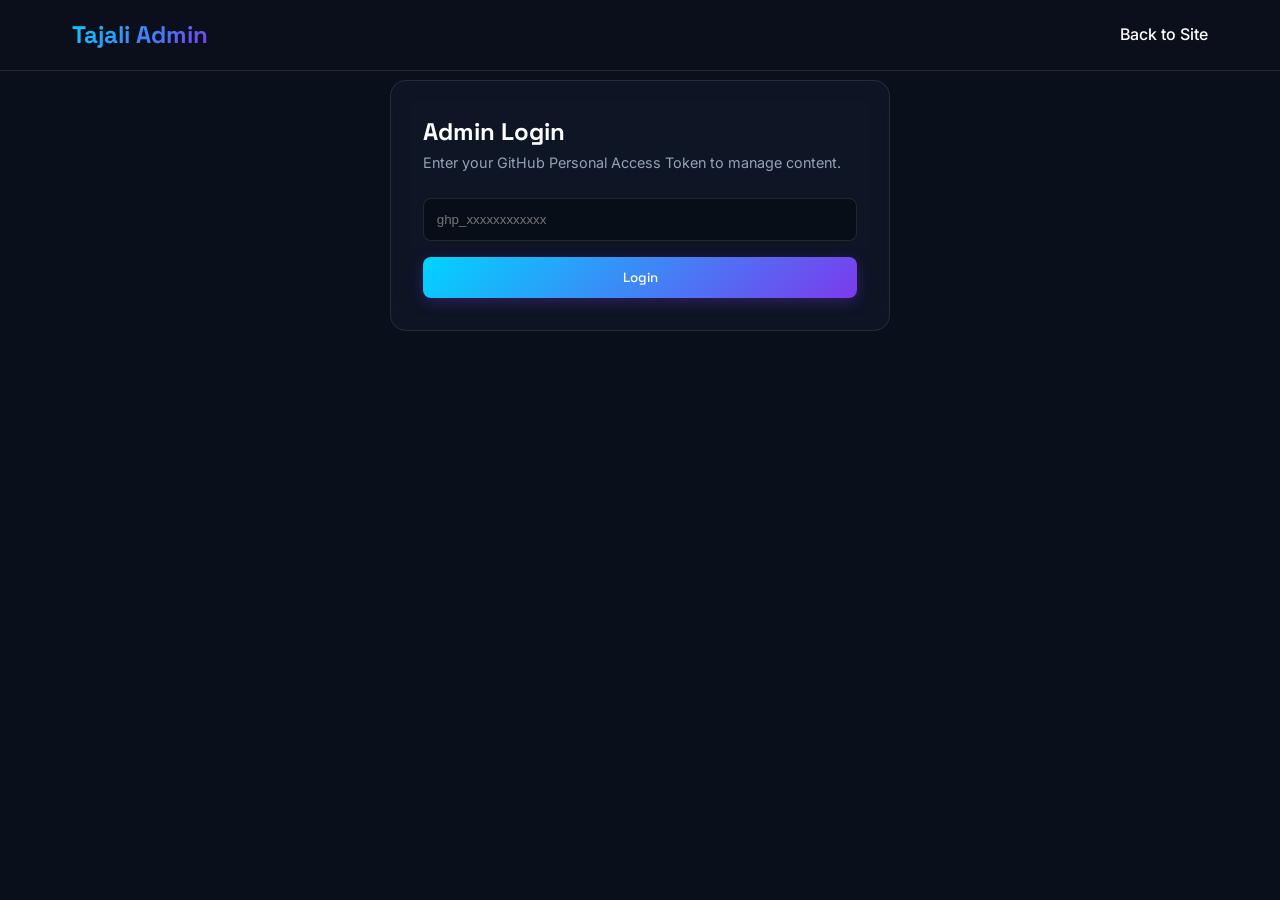
==== admin.html @ 259b3aae "Initial commit: Blueprint web portofolio advance" ====
<!DOCTYPE html>
<html lang="en">
<head>
    <meta charset="UTF-8">
    <meta name="viewport" content="width=device-width, initial-scale=1.0">
    <title>Admin Dashboard | Tajali</title>
    <link rel="stylesheet" href="css/style.css">
    <link rel="stylesheet" href="css/admin.css">
</head>
<body>
    <header>
        <nav class="navbar container">
            <div class="logo">Tajali Admin</div>
            <button class="menu-btn" id="logoutBtn" style="display: none; background:var(--accent-purple); padding:5px 10px; border-radius:5px; font-size:1rem;">Logout</button>
            <ul class="nav-links">
                <li><a href="index.html">Back to Site</a></li>
            </ul>
        </nav>
    </header>

    <main class="page-top-padding container">
        
        <!-- Login Section -->
        <section id="loginSection" class="glass-panel" style="max-width: 500px; margin: 5rem auto; padding: 2rem;">
            <h2>Admin Login</h2>
            <p style="margin-bottom: 1.5rem; color:var(--text-secondary); font-size:0.9rem;">Enter your GitHub Personal Access Token to manage content.</p>
            <div class="form-group">
                <input type="password" id="ghTokenInput" class="form-control" placeholder="ghp_xxxxxxxxxxxx">
            </div>
            <button id="loginSubmitBtn" class="btn btn-primary" style="width: 100%;">Login</button>
            <div id="loginError" style="color: #ef4444; margin-top: 1rem; display: none;">Invalid token or network error.</div>
        </section>

        <!-- Admin Dashboard (Hidden by default) -->
        <section id="dashboardSection" style="display: none;">
            <div class="admin-header">
                <h1 class="section-title" style="text-align:left; margin-bottom: 1rem;">Content Manager</h1>
                <button id="addNewBtn" class="btn btn-primary">+ Add New</button>
            </div>

            <div class="tabs">
                <button class="tab-btn active" data-target="projects">Projects</button>
                <button class="tab-btn" data-target="experience">Experience</button>
                <button class="tab-btn" data-target="achievements">Prestasi</button>
                <button class="tab-btn" data-target="certificates">Certificates</button>
            </div>

            <div class="tab-content" id="tableContainer">
                <!-- Table rendered by JS -->
                <div class="loading-spinner">Loading data from GitHub...</div>
            </div>
        </section>
    </main>

    <!-- CRUD Form Modal -->
    <div class="modal-overlay" id="crudModal">
        <div class="modal-content crud-modal-content">
            <button class="modal-close" id="closeCrudModal">&times;</button>
            <h2 id="modalFormTitle" style="margin-bottom: 1rem;">Add/Edit</h2>
            <form id="crudForm">
                <div id="dynamicFormFields">
                    <!-- Fields injected by JS based on active tab -->
                </div>
                <div style="display: flex; justify-content: flex-end; gap: 1rem; margin-top: 2rem;">
                    <button type="button" class="btn btn-outline" id="cancelCrudBtn">Cancel</button>
                    <button type="submit" class="btn btn-primary" id="saveCrudBtn">Save Changes</button>
                </div>
            </form>
        </div>
    </div>

    <!-- Scripts -->
    <script src="js/github-api.js"></script>
    <script src="js/admin.js"></script>
</body>
</html>
---- css/style.css ----
@import url('https://fonts.googleapis.com/css2?family=Inter:wght@300;400;500;600&family=Space+Grotesk:wght@500;700&display=swap');

:root {
    /* Colors */
    --bg-dark: #0a0f1c;
    --bg-card: rgba(18, 25, 43, 0.6);
    --bg-card-hover: rgba(28, 38, 65, 0.8);
    --accent-blue: #00d4ff;
    --accent-purple: #7c3aed;
    --text-primary: #ffffff;
    --text-secondary: #94a3b8;
    --border-color: rgba(255, 255, 255, 0.1);
    
    /* Gradients */
    --gradient-primary: linear-gradient(135deg, var(--accent-blue), var(--accent-purple));
    
    /* Typography */
    --font-heading: 'Space Grotesk', sans-serif;
    --font-body: 'Inter', sans-serif;
    
    /* Spacing */
    --space-sm: 0.5rem;
    --space-md: 1rem;
    --space-lg: 2rem;
    --space-xl: 4rem;
    
    /* Transitions */
    --transition-fast: 0.2s ease;
    --transition-normal: 0.3s ease;
}

* {
    margin: 0;
    padding: 0;
    box-sizing: border-box;
}

body {
    font-family: var(--font-body);
    background-color: var(--bg-dark);
    color: var(--text-primary);
    line-height: 1.6;
    overflow-x: hidden;
}

h1, h2, h3, h4, h5, h6 {
    font-family: var(--font-heading);
    color: var(--text-primary);
}

a {
    color: var(--accent-blue);
    text-decoration: none;
    transition: color var(--transition-fast);
}

a:hover {
    color: var(--accent-purple);
}

/* Glassmorphism Classes */
.glass-panel {
    background: var(--bg-card);
    backdrop-filter: blur(12px);
    -webkit-backdrop-filter: blur(12px);
    border: 1px solid var(--border-color);
    border-radius: 16px;
}

/* Base Layout */
.container {
    max-width: 1200px;
    margin: 0 auto;
    padding: 0 var(--space-lg);
}

/* Navbar */
header {
    position: fixed;
    top: 0;
    left: 0;
    width: 100%;
    z-index: 1000;
    background: rgba(10, 15, 28, 0.8);
    backdrop-filter: blur(10px);
    border-bottom: 1px solid var(--border-color);
}

.navbar {
    display: flex;
    justify-content: space-between;
    align-items: center;
    height: 70px;
}

.logo {
    font-family: var(--font-heading);
    font-size: 1.5rem;
    font-weight: 700;
    background: var(--gradient-primary);
    -webkit-background-clip: text;
    -webkit-text-fill-color: transparent;
}

.nav-links {
    display: flex;
    list-style: none;
    gap: var(--space-lg);
}

.nav-links a {
    color: var(--text-primary);
    font-weight: 500;
}

.nav-links a.active {
    color: var(--accent-blue);
}

/* Buttons */
.btn {
    display: inline-block;
    padding: 0.75rem 1.5rem;
    border-radius: 8px;
    font-family: var(--font-heading);
    font-weight: 500;
    cursor: pointer;
    transition: all var(--transition-normal);
    border: none;
    outline: none;
}

.btn-primary {
    background: var(--gradient-primary);
    color: white;
    box-shadow: 0 4px 15px rgba(124, 58, 237, 0.3);
}

.btn-primary:hover {
    box-shadow: 0 6px 20px rgba(0, 212, 255, 0.4);
    transform: translateY(-2px);
    color: white;
}

.btn-outline {
    background: transparent;
    border: 1px solid var(--accent-blue);
    color: var(--accent-blue);
}

.btn-outline:hover {
    background: rgba(0, 212, 255, 0.1);
    color: var(--accent-blue);
}

/* Modal Popup */
.modal-overlay {
    position: fixed;
    top: 0;
    left: 0;
    width: 100%;
    height: 100%;
    background: rgba(0, 0, 0, 0.8);
    backdrop-filter: blur(5px);
    z-index: 2000;
    display: flex;
    justify-content: center;
    align-items: center;
    opacity: 0;
    visibility: hidden;
    transition: all var(--transition-normal);
}

.modal-overlay.active {
    opacity: 1;
    visibility: visible;
}

.modal-content {
    background: var(--bg-card);
    border: 1px solid var(--border-color);
    border-radius: 16px;
    width: 90%;
    max-width: 900px;
    max-height: 90vh;
    overflow-y: auto;
    position: relative;
    transform: translateY(20px);
    transition: transform var(--transition-normal);
}

.modal-overlay.active .modal-content {
    transform: translateY(0);
}

.modal-close {
    position: absolute;
    top: 1rem;
    right: 1rem;
    background: transparent;
    border: none;
    color: var(--text-primary);
    font-size: 1.5rem;
    cursor: pointer;
    z-index: 10;
}

/* Background canvas */
#webgl-container {
    position: fixed;
    top: 0;
    left: 0;
    width: 100%;
    height: 100%;
    z-index: -1;
}

/* Utility constraints */
section {
    padding: 6rem 0;
}

.section-title {
    font-size: 2.5rem;
    margin-bottom: 3rem;
    text-align: center;
    background: var(--gradient-primary);
    -webkit-background-clip: text;
    -webkit-text-fill-color: transparent;
}

/* Responsive Navbar */
.menu-btn {
    display: none;
    cursor: pointer;
    background: none;
    border: none;
    color: white;
    font-size: 1.5rem;
}

@media (max-width: 768px) {
    .menu-btn {
        display: block;
    }
    
    .nav-links {
        position: fixed;
        top: 70px;
        left: -100%;
        width: 100%;
        height: calc(100vh - 70px);
        background: var(--bg-dark);
        flex-direction: column;
        align-items: center;
        justify-content: center;
        transition: left 0.3s ease;
    }
    
    .nav-links.active {
        left: 0;
    }
}
---- css/admin.css ----
.admin-header {
    display: flex;
    justify-content: space-between;
    align-items: center;
    margin-bottom: 2rem;
}

.tabs {
    display: flex;
    gap: 1rem;
    border-bottom: 1px solid var(--border-color);
    margin-bottom: 2rem;
}

.tab-btn {
    background: transparent;
    border: none;
    color: var(--text-secondary);
    padding: 1rem 2rem;
    font-size: 1.1rem;
    cursor: pointer;
    position: relative;
    font-family: var(--font-heading);
}

.tab-btn.active {
    color: var(--accent-blue);
}

.tab-btn.active::after {
    content: '';
    position: absolute;
    bottom: -1px;
    left: 0;
    width: 100%;
    height: 2px;
    background: var(--accent-blue);
}

/* Data Table */
.data-table {
    width: 100%;
    border-collapse: collapse;
    background: var(--bg-card);
    border-radius: 8px;
    overflow: hidden;
}

.data-table th, .data-table td {
    padding: 1rem;
    text-align: left;
    border-bottom: 1px solid var(--border-color);
}

.data-table th {
    background: rgba(0,0,0,0.3);
    color: var(--accent-purple);
    font-weight: 600;
}

.data-table tr:hover {
    background: rgba(255,255,255,0.02);
}

.action-btns {
    display: flex;
    gap: 0.5rem;
}

.btn-sm {
    padding: 0.3rem 0.8rem;
    font-size: 0.8rem;
    border-radius: 4px;
    border: none;
    cursor: pointer;
}

.btn-edit {
    background: var(--accent-blue);
    color: var(--bg-dark);
}

.btn-delete {
    background: #ef4444;
    color: white;
}

/* Form Styles */
.form-group {
    margin-bottom: 1rem;
}

.form-group label {
    display: block;
    margin-bottom: 0.5rem;
    color: var(--text-secondary);
    font-size: 0.9rem;
}

.form-control {
    width: 100%;
    padding: 0.8rem;
    border-radius: 8px;
    background: rgba(0,0,0,0.3);
    border: 1px solid var(--border-color);
    color: var(--text-primary);
}

.form-control:focus {
    outline: none;
    border-color: var(--accent-blue);
}

textarea.form-control {
    resize: vertical;
    min-height: 100px;
}

.crud-modal-content {
    background: var(--bg-dark);
    padding: 2rem;
}

.loading-spinner {
    text-align: center;
    padding: 3rem;
    color: var(--accent-blue);
}
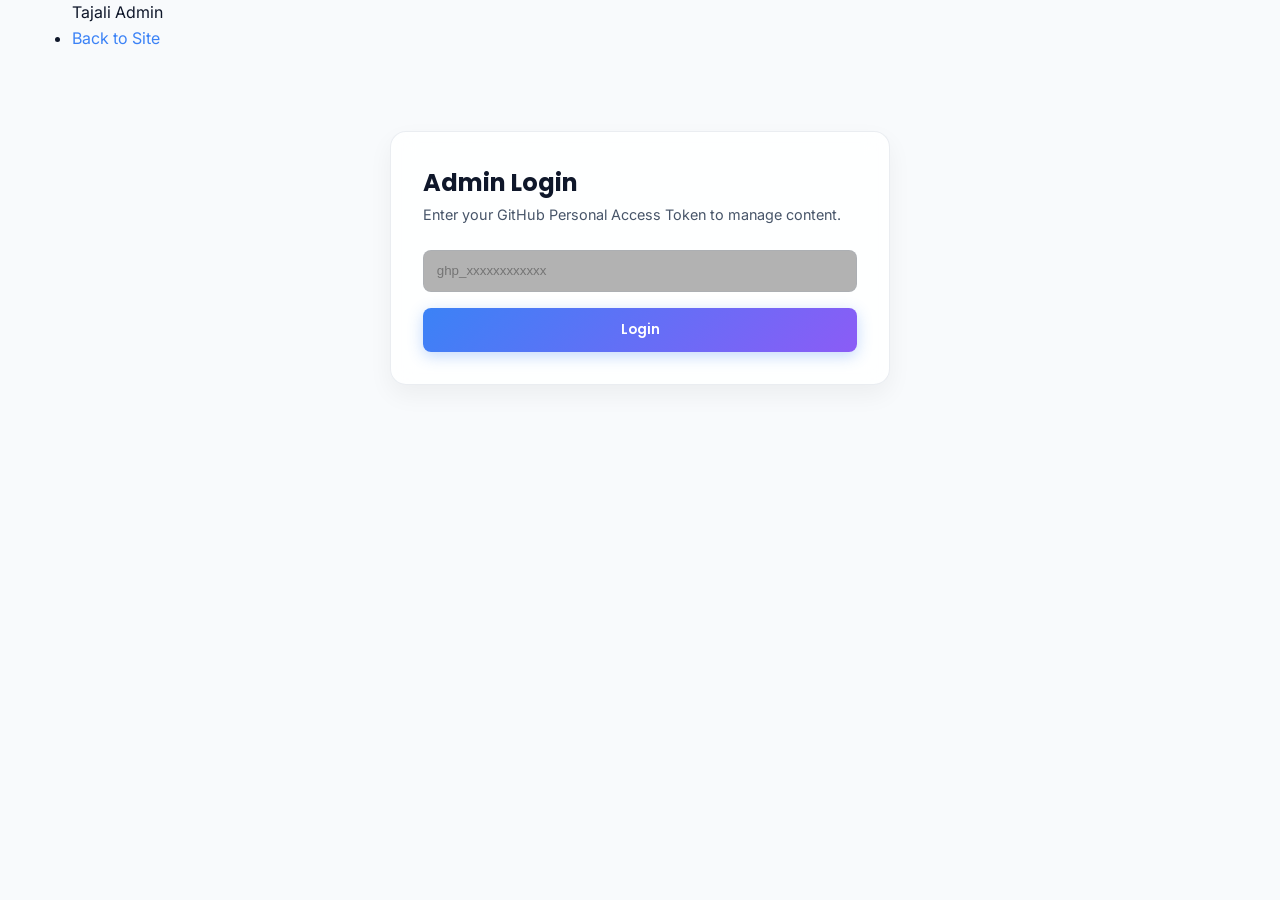
==== commit 184c2a85: "Fix merge" ====
--- a/admin.html
+++ b/admin.html
@@ -41,6 +41,7 @@
             <div class="tabs">
                 <button class="tab-btn active" data-target="projects">Projects</button>
                 <button class="tab-btn" data-target="experience">Experience</button>
+                <button class="tab-btn" data-target="education">Education</button>
                 <button class="tab-btn" data-target="achievements">Prestasi</button>
                 <button class="tab-btn" data-target="certificates">Certificates</button>
             </div>
--- a/css/style.css
+++ b/css/style.css
@@ -1,21 +1,22 @@
-@import url('https://fonts.googleapis.com/css2?family=Inter:wght@300;400;500;600&family=Space+Grotesk:wght@500;700&display=swap');
+@import url('https://fonts.googleapis.com/css2?family=Inter:wght@300;400;500;600&family=Poppins:wght@500;600;700&display=swap');
 
 :root {
-    /* Colors */
-    --bg-dark: #0a0f1c;
-    --bg-card: rgba(18, 25, 43, 0.6);
-    --bg-card-hover: rgba(28, 38, 65, 0.8);
-    --accent-blue: #00d4ff;
-    --accent-purple: #7c3aed;
-    --text-primary: #ffffff;
-    --text-secondary: #94a3b8;
-    --border-color: rgba(255, 255, 255, 0.1);
+    /* Colors - Light Theme */
+    --bg-main: #f8fafc;
+    --bg-card: rgba(255, 255, 255, 0.85);
+    --bg-card-hover: rgba(255, 255, 255, 1);
+    --accent-blue: #3b82f6;
+    --accent-blue-hover: #2563eb;
+    --accent-purple: #8b5cf6;
+    --text-primary: #0f172a;
+    --text-secondary: #475569;
+    --border-color: rgba(148, 163, 184, 0.2);
     
     /* Gradients */
     --gradient-primary: linear-gradient(135deg, var(--accent-blue), var(--accent-purple));
     
     /* Typography */
-    --font-heading: 'Space Grotesk', sans-serif;
+    --font-heading: 'Poppins', sans-serif;
     --font-body: 'Inter', sans-serif;
     
     /* Spacing */
@@ -25,8 +26,11 @@
     --space-xl: 4rem;
     
     /* Transitions */
-    --transition-fast: 0.2s ease;
-    --transition-normal: 0.3s ease;
+    --transition-fast: 0.2s ease-in-out;
+    --transition-normal: 0.3s ease-in-out;
+    
+    /* Shadow */
+    --shadow-soft: 0 10px 25px rgba(0,0,0,0.05);
 }
 
 * {
@@ -37,15 +41,48 @@
 
 body {
     font-family: var(--font-body);
-    background-color: var(--bg-dark);
+    background-color: var(--bg-main);
     color: var(--text-primary);
     line-height: 1.6;
     overflow-x: hidden;
+    position: relative;
+    min-height: 100vh;
+}
+
+/* Background Soft Ornaments */
+.bg-ornament {
+    position: fixed;
+    border-radius: 50%;
+    filter: blur(80px);
+    z-index: -1;
+    opacity: 0.5;
+}
+
+.bg-ornament-1 {
+    top: -10%;
+    left: -10%;
+    width: 500px;
+    height: 500px;
+    background: var(--accent-blue);
+    opacity: 0.15;
+}
+
+.bg-ornament-2 {
+    bottom: -10%;
+    right: -10%;
+    width: 600px;
+    height: 600px;
+    background: var(--accent-purple);
+    opacity: 0.15;
 }
 
 h1, h2, h3, h4, h5, h6 {
     font-family: var(--font-heading);
     color: var(--text-primary);
+}
+
+p {
+    color: var(--text-secondary);
 }
 
 a {
@@ -55,16 +92,23 @@
 }
 
 a:hover {
-    color: var(--accent-purple);
-}
-
-/* Glassmorphism Classes */
+    color: var(--accent-blue-hover);
+}
+
+/* Glassmorphism/Card Classes */
 .glass-panel {
     background: var(--bg-card);
     backdrop-filter: blur(12px);
     -webkit-backdrop-filter: blur(12px);
     border: 1px solid var(--border-color);
     border-radius: 16px;
+    box-shadow: var(--shadow-soft);
+    transition: all var(--transition-normal);
+}
+
+.glass-panel:hover {
+    background: var(--bg-card-hover);
+    transform: translateY(-2px);
 }
 
 /* Base Layout */
@@ -74,83 +118,97 @@
     padding: 0 var(--space-lg);
 }
 
-/* Navbar */
-header {
+/* Floating Navbar */
+.floating-nav-container {
     position: fixed;
-    top: 0;
-    left: 0;
-    width: 100%;
+    top: 20px;
+    left: 50%;
+    transform: translateX(-50%);
     z-index: 1000;
-    background: rgba(10, 15, 28, 0.8);
-    backdrop-filter: blur(10px);
-    border-bottom: 1px solid var(--border-color);
-}
-
-.navbar {
+    pointer-events: none;
+}
+
+.floating-nav {
     display: flex;
-    justify-content: space-between;
     align-items: center;
-    height: 70px;
-}
-
-.logo {
-    font-family: var(--font-heading);
-    font-size: 1.5rem;
-    font-weight: 700;
-    background: var(--gradient-primary);
-    -webkit-background-clip: text;
-    -webkit-text-fill-color: transparent;
-}
-
-.nav-links {
+    gap: 0.25rem;
+    background: rgba(255, 255, 255, 0.8);
+    backdrop-filter: blur(12px);
+    -webkit-backdrop-filter: blur(12px);
+    border: 1px solid var(--border-color);
+    border-radius: 9999px;
+    padding: 0.5rem 0.75rem;
+    box-shadow: 0 1px 2px rgba(0,0,0,0.05);
+    pointer-events: auto;
+}
+
+.floating-nav a {
     display: flex;
-    list-style: none;
-    gap: var(--space-lg);
-}
-
-.nav-links a {
-    color: var(--text-primary);
+    align-items: center;
+    gap: 0.375rem;
+    padding: 0.375rem 0.75rem;
+    border-radius: 9999px;
+    font-size: 0.85rem;
     font-weight: 500;
-}
-
-.nav-links a.active {
-    color: var(--accent-blue);
+    transition: all var(--transition-fast);
+    color: var(--text-secondary);
+}
+
+.floating-nav a:hover {
+    color: var(--text-primary);
+}
+
+.floating-nav a.active {
+    background: var(--text-primary);
+    color: #ffffff;
+}
+
+.floating-nav a.active:hover {
+    color: #ffffff;
+}
+
+.floating-nav svg {
+    width: 16px;
+    height: 16px;
 }
 
 /* Buttons */
 .btn {
-    display: inline-block;
+    display: inline-flex;
+    align-items: center;
+    justify-content: center;
     padding: 0.75rem 1.5rem;
     border-radius: 8px;
     font-family: var(--font-heading);
-    font-weight: 500;
+    font-weight: 600;
     cursor: pointer;
     transition: all var(--transition-normal);
     border: none;
     outline: none;
+    gap: 0.5rem;
 }
 
 .btn-primary {
     background: var(--gradient-primary);
     color: white;
-    box-shadow: 0 4px 15px rgba(124, 58, 237, 0.3);
+    box-shadow: 0 4px 15px rgba(59, 130, 246, 0.3);
 }
 
 .btn-primary:hover {
-    box-shadow: 0 6px 20px rgba(0, 212, 255, 0.4);
+    box-shadow: 0 6px 20px rgba(59, 130, 246, 0.4);
     transform: translateY(-2px);
     color: white;
 }
 
 .btn-outline {
     background: transparent;
-    border: 1px solid var(--accent-blue);
+    border: 1.5px solid var(--accent-blue);
     color: var(--accent-blue);
 }
 
 .btn-outline:hover {
-    background: rgba(0, 212, 255, 0.1);
-    color: var(--accent-blue);
+    background: rgba(59, 130, 246, 0.05);
+    color: var(--accent-blue-hover);
 }
 
 /* Modal Popup */
@@ -160,7 +218,7 @@
     left: 0;
     width: 100%;
     height: 100%;
-    background: rgba(0, 0, 0, 0.8);
+    background: rgba(15, 23, 42, 0.4);
     backdrop-filter: blur(5px);
     z-index: 2000;
     display: flex;
@@ -177,7 +235,7 @@
 }
 
 .modal-content {
-    background: var(--bg-card);
+    background: var(--bg-main);
     border: 1px solid var(--border-color);
     border-radius: 16px;
     width: 90%;
@@ -187,6 +245,7 @@
     position: relative;
     transform: translateY(20px);
     transition: transform var(--transition-normal);
+    box-shadow: 0 25px 50px -12px rgba(0, 0, 0, 0.25);
 }
 
 .modal-overlay.active .modal-content {
@@ -196,23 +255,19 @@
 .modal-close {
     position: absolute;
     top: 1rem;
-    right: 1rem;
+    right: 1.5rem;
     background: transparent;
     border: none;
     color: var(--text-primary);
-    font-size: 1.5rem;
+    font-size: 2rem;
     cursor: pointer;
     z-index: 10;
-}
-
-/* Background canvas */
-#webgl-container {
-    position: fixed;
-    top: 0;
-    left: 0;
-    width: 100%;
-    height: 100%;
-    z-index: -1;
+    transition: transform 0.2s;
+}
+
+.modal-close:hover {
+    transform: scale(1.1);
+    color: var(--accent-blue);
 }
 
 /* Utility constraints */
@@ -224,40 +279,27 @@
     font-size: 2.5rem;
     margin-bottom: 3rem;
     text-align: center;
+    color: var(--text-primary);
+}
+
+.section-title span {
     background: var(--gradient-primary);
     -webkit-background-clip: text;
     -webkit-text-fill-color: transparent;
 }
 
-/* Responsive Navbar */
-.menu-btn {
-    display: none;
-    cursor: pointer;
-    background: none;
-    border: none;
-    color: white;
-    font-size: 1.5rem;
-}
-
+/* Removed old Responsive Navbar */
 @media (max-width: 768px) {
-    .menu-btn {
-        display: block;
+    section {
+        padding: 4rem 0;
     }
-    
-    .nav-links {
-        position: fixed;
-        top: 70px;
-        left: -100%;
-        width: 100%;
-        height: calc(100vh - 70px);
-        background: var(--bg-dark);
-        flex-direction: column;
-        align-items: center;
-        justify-content: center;
-        transition: left 0.3s ease;
+
+    .section-title {
+        font-size: 2rem;
+        margin-bottom: 2rem;
     }
     
-    .nav-links.active {
-        left: 0;
+    .container {
+        padding: 0 var(--space-md);
     }
 }
